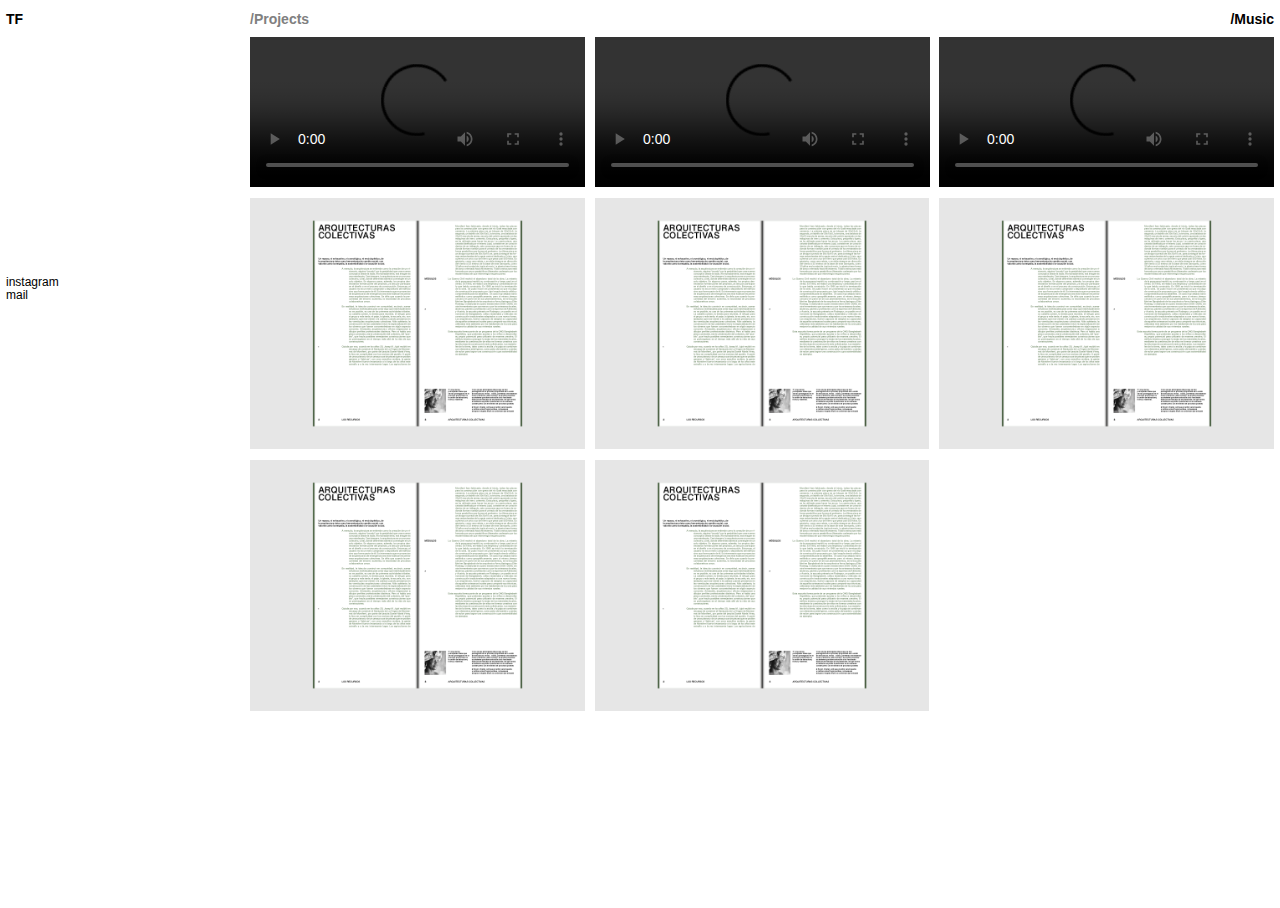
==== secondary.html @ 0ab2eb84 "Add files via upload" ====
<!DOCTYPE html>
<html lang="en">

<head>
	<meta charset="UTF-8">
	<title>tobiafarinati/Music</title>
	<link rel="stylesheet" href="./style.css">

</head>

<body>
	<div class="left">
		<h2 onclick="myFunction()">TF</h2>
		<div style="display:none" id="myDIV">
			<p class="box1">
				Un giorno usciremo per le strade,
				cambieremo i semafori e le luci,
				offriremo cipolle agli amici,
				dormiremo insieme in calde stanze tutte rosa,
				romperemo l'asfalto con dei giardini colorati,
				romperemo l'asfalto con dei giardini colorati<br><br>
			</p>
		</div>
		<div class="box">
			<a href="https://www.instagram.com/tobiafarinati/">instagram</a>
			<a href="mailto:tobiafarinati@gmail.com">mail</a>
		</div>
	</div>

	<div class="right">
		<div class="box3">
			<a style="float: left; color: grey;" href="index.html">/Projects</a>
			<a style="float: right;" href="secondary.html">/Music</a>
		</div>

		<div class="container">
			<div class="item">
				<video src="ms/5.mp4" controls>
			</div>

            <div class="item">
				<video src="ms/6.mp4" controls>
			</div>

            <div class="item">
				<video src="ms/7.mp4" controls>
			</div>
            <div class="item">
				<img src="img/2.jpg">
			</div>
            <div class="item">
				<img src="img/2.jpg">
			</div>
            <div class="item">
				<img src="img/2.jpg">
			</div>
            <div class="item">
				<img src="img/2.jpg">
			</div>
            <div class="item">
				<img src="img/2.jpg">
			</div>
		</div>
	</div>
	<script src='https://cdnjs.cloudflare.com/ajax/libs/jquery/3.6.0/jquery.min.js'></script>
	<script src="./script1.js"></script>
</body>

</html>
---- style.css ----
html {
    height: 100%;
    overflow: hidden;
    margin: 0;
    padding: 0;
    box-sizing: border-box;
    -ms-overflow-style: none;
    /* for Internet Explorer, Edge */
    scrollbar-width: none;
    /* for Firefox */
}

body {
    height: 100%;
    overflow: auto;
    box-sizing: border-box;
    -ms-overflow-style: none;
    /* for Internet Explorer, Edge */
    scrollbar-width: none;
    /* for Firefox */
}

::-webkit-scrollbar {
    display: none;
    /* for Chrome, Safari, and Opera */
}

/*BODY*/
h1 {
    font-family: Helvetica;
    color: black;
    font-size: 14px;
    line-height: 14.5px;
}

h2 {
    font-family: Helvetica;
    color: black;
    font-size: 14px;
    line-height: 14.5px;
}

h2:hover {
    font-family: Helvetica;
    color: black;
    text-decoration: underline;
    font-size: 14px;
    line-height: 14.5px;
}

h3 {
    z-index: 1;
    position: absolute;
    font-family: Helvetica;
    font-weight: 500;
    color: black;
    font-size: 12px;
    line-height: 12.5px;
    margin-top: 0;
    padding: 3px;
    display: none;
    background-color: grey;
}

p {
    font-family: Helvetica;
    color: black;
    font-weight: 500;
    text-decoration: none;
    text-justify: inter-character;
    font-size: 12px;
    line-height: 12.5px;
}

a {
    font-family: Helvetica;
    color: black;
    font-weight: 500;
    text-decoration: none;
    text-justify: inter-character;
    font-size: 12px;
    line-height: 12.5px;
}

a:hover {
    font-family: Helvetica;
    color: black;
    font-weight: 500;
    text-decoration: underline;
    text-justify: inter-character;
    font-size: 12px;
    line-height: 12px;
}

.box3>a {
    font-family: Helvetica;
    color: black;
    font-weight: 600;
    text-decoration: none;
    text-justify: inter-character;
    font-size: 14px;
    line-height: 14.5px;
    margin-top: 11.620px;
    margin-bottom: 7px;
}

.box3>a:hover {
    font-family: Helvetica;
    color: black;
    text-decoration: underline;
    text-justify: inter-character;
    font-size: 14px;
    line-height: 14.5px;
}

/*COLUMNS HOMEPAGE*/
.cont {
    display: flex;
    flex-direction: row;
    flex-wrap: wrap;
    width: 100%;
}

.left {
    position: absolute;
    width: calc(20% - 18px);
    overflow-y: scroll;
    top: 0;
    left: 0;
    padding-left: 6px;
    padding-right: 6px;
}

.right {
    position: absolute;
    top: 0;
    bottom: 0;
    right: 0px;
    padding-left: 6px;
    padding-right: 6px;
    overflow-y: scroll;
    width: 80%;
}

/*BOXES*/
.box {
    margin-top: 250px;
    left: 0;
    width: 100%;
    display: flex;
    flex-direction: column;
    flex-wrap: wrap;
}

.box1 {
    position: absolute;
    margin-top: 0;
    width: 80%;
    padding: 3px;
    background-color: grey;
}

.box2 {
    width: 70%;
    height: auto;
}

.box3 {
    width: 100%;
    display: inline-block;
    flex-direction: row;
    flex-wrap: nowrap;
}

/*MODAL*/
/*BACKGROUND MODAL*/
.modal-wrap {
    position: fixed;
    z-index: 1;
    top: 0;
    left: calc(20% - 6px);
    width: 80%;
    height: 100%;
    background-color: white;
}

/*INSIDE MODAL*/
.modal-inner {
    position: relative;
    display: inline-block;
    width: 100%;
    height: 100%;
    background-color: white;
    text-align: left;
    box-sizing: border-box;
}

.modal-head {
    margin-top: 2px;
    position: relative;
    height: auto;
    flex-direction: column;
    flex-wrap: wrap;
}

.modal-body {
    position: relative;
    width: 100%;
    height: 100%;
    overflow: auto;
}

.modal-body>img {
    position: relative;
    width: 70%;
    height: auto;
    overflow: auto;
}

.modal-body>img:last-child {
    position: relative;
    width: 70%;
    margin-bottom: 35px;
    height: auto;
    overflow: auto;
}

/*IMAGE GRID*/
.container {
    display: inline-grid;
    grid: auto / auto auto auto;
    grid-column-gap: 10px;
    grid-row-gap: 7px;
    width: 100%;
}

.item>img {
    z-index: 0;
    width: 100%;
    height: auto;
    cursor: pointer;
}

.item>video {
    z-index: 0;
    width: 100%;
    height: auto;
    cursor: pointer;
}

/*JS MODAL*/
.js-modal {
    display: none;
}

.js-modal.js-is-active {
    display: block;
}

/* Medium (tablet, 768px and down) */
@media only screen and (max-width: 1080px) {

    .container {
        display: inline-grid;
        grid: auto / auto auto;
        grid-column-gap: 10px;
        grid-row-gap: 7px;
        width: 100%;
    }
}

/* Extra small devices (phones, 600px and down) */
@media only screen and (max-width: 700px) {
    .cont {
        display: flex;
        flex-direction: column;
        flex-wrap: wrap;
        width: 100%;
    }

    .left {
        position:sticky;
        width: 100%;
        height: auto;
        overflow-y: scroll;
        top: 0;
        left: 0;
        padding-left: 0;
        padding-right: 0;
        background-color: white;
        z-index: 2;
    }
    
    .right {
        position: relative;
        top: 0;
        bottom: 0;
        right: 0;
        padding-left: 0;
        padding-right: 0;
        overflow-y: scroll;
        width: 100%;
    }

    .box {
        margin-top: 250px;
        left: 0;
        width: 100%;
        display: none;
        flex-direction: column;
        flex-wrap: wrap;
    }

    .box1 {
        position: relative;
        margin-top: 0;
        width: 100%;
        padding: 3px;
        background-color: grey;
    }

    /*MODAL*/
/*BACKGROUND MODAL*/
.modal-wrap {
    position: fixed;
    z-index: 1;
    top: 0;
    left: 0;
    padding-left: 6px;
    padding-right: 6px;
    width: calc(100% - 12px);
    height: 100%;
    background-color: white;
}

/*INSIDE MODAL*/
.modal-inner {
    position: relative;
    display: inline-block;
    width: 100%;
    height: 100%;
    background-color: white;
    text-align: left;
    box-sizing: border-box;
}

.modal-head {
    margin-top: 2px;
    position: relative;
    height: auto;
    flex-direction: column;
    flex-wrap: wrap;
}

.modal-body {
    position: relative;
    width: 100%;
    height: 100%;
    overflow: auto;
}

.modal-body>img {
    position: relative;
    width: 100%;
    height: auto;
    overflow: auto;
}

.modal-body>img:last-child {
    position: relative;
    width: 100%;
    margin-bottom: 35px;
    height: auto;
    overflow: auto;
}

.container {
    display: inline-grid;
    grid: auto / auto;
    grid-column-gap: 10px;
    grid-row-gap: 7px;
    width: 100%;
}
}
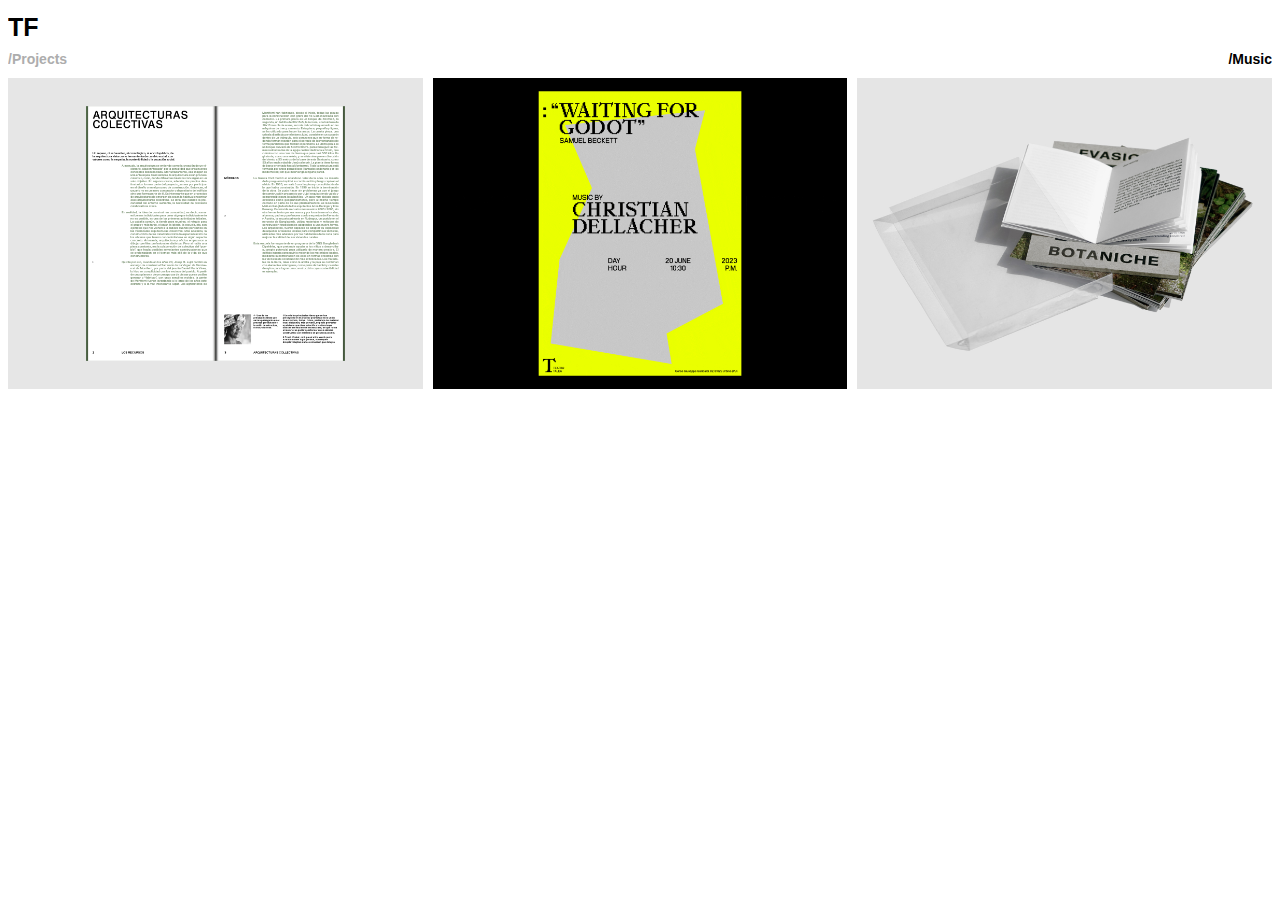
==== commit a99dff6c: "Add files via upload" ====
--- a/secondary.html
+++ b/secondary.html
@@ -9,56 +9,44 @@
 </head>
 
 <body>
-	<div class="left">
-		<h2 onclick="myFunction()">TF</h2>
-		<div style="display:none" id="myDIV">
-			<p class="box1">
-				Un giorno usciremo per le strade,
-				cambieremo i semafori e le luci,
-				offriremo cipolle agli amici,
-				dormiremo insieme in calde stanze tutte rosa,
-				romperemo l'asfalto con dei giardini colorati,
-				romperemo l'asfalto con dei giardini colorati<br><br>
-			</p>
-		</div>
-		<div class="box">
-			<a href="https://www.instagram.com/tobiafarinati/">instagram</a>
-			<a href="mailto:tobiafarinati@gmail.com">mail</a>
-		</div>
-	</div>
-
-	<div class="right">
-		<div class="box3">
-			<a style="float: left; color: grey;" href="index.html">/Projects</a>
-			<a style="float: right;" href="secondary.html">/Music</a>
+	<div class="container1">
+		<div class="item1">
+			<h2 onclick="myFunction()">TF</h2>
+			<div style="display:none" id="myDIV">
+				<p class="box1">
+					Un giorno usciremo per le strade,
+					cambieremo i semafori e le luci,
+					offriremo cipolle agli amici,
+					dormiremo insieme in calde stanze tutte rosa,
+					romperemo l'asfalto con dei giardini colorati,
+					romperemo l'asfalto con dei giardini colorati <br><br>
+					<a href="mailto:tobiafarinati@gmail.com">tobiafarinati@gmail.com</a> <br>
+					<a href="https://www.instagram.com/tobiafarinati/">IG: @tobiafarinati</a>
+				</p>
+			</div>
+			<div class="box3">
+				<a style="float: left; color: rgb(173, 173, 173);" href="index.html">/Projects</a>
+				<a style="float: right;" href="secondary.html">/Music</a>
+			</div>
 		</div>
 
-		<div class="container">
-			<div class="item">
-				<video src="ms/5.mp4" controls>
-			</div>
+		<div class="item2">
+			<div class="container">
+				<div class="item">
+					<h3 class="caption">/CEM kamanar</h3>
+					<img class="js-modal-open" data-modal-id="1" src="img/2.jpg">
+				</div>
 
-            <div class="item">
-				<video src="ms/6.mp4" controls>
-			</div>
+				<div class="item">
+					<h3 class="caption">/TEATRO TALEA</h3>
+					<img class="js-modal-open" data-modal-id="2" src="img/016.gif">
+				</div>
 
-            <div class="item">
-				<video src="ms/7.mp4" controls>
-			</div>
-            <div class="item">
-				<img src="img/2.jpg">
-			</div>
-            <div class="item">
-				<img src="img/2.jpg">
-			</div>
-            <div class="item">
-				<img src="img/2.jpg">
-			</div>
-            <div class="item">
-				<img src="img/2.jpg">
-			</div>
-            <div class="item">
-				<img src="img/2.jpg">
+				<div class="item">
+					<h3 class="caption">/Evasioni botaniche</h3>
+					<img class="js-modal-open" data-modal-id="3" src="img/28.jpg">
+				</div>
+
 			</div>
 		</div>
 	</div>
--- a/style.css
+++ b/style.css
@@ -2,7 +2,7 @@
     height: 100%;
     overflow: hidden;
     margin: 0;
-    padding: 0;
+    padding-top: 7px;
     box-sizing: border-box;
     -ms-overflow-style: none;
     /* for Internet Explorer, Edge */
@@ -35,17 +35,19 @@
 
 h2 {
     font-family: Helvetica;
-    color: black;
-    font-size: 14px;
-    line-height: 14.5px;
+    width: max-content;
+    color: black;
+    font-size: 25px;
+    line-height: 25.5px;
+    margin: 0;
 }
 
 h2:hover {
     font-family: Helvetica;
     color: black;
     text-decoration: underline;
-    font-size: 14px;
-    line-height: 14.5px;
+    font-size: 25px;
+    line-height: 25.5px;
 }
 
 h3 {
@@ -59,7 +61,36 @@
     margin-top: 0;
     padding: 3px;
     display: none;
-    background-color: grey;
+    background-color: rgb(173, 173, 173);
+}
+
+h4 {
+    position: fixed;
+    right: 4px;
+    font-family: Helvetica;
+    color: white;
+    font-size: 50px;
+    font-weight: 200;
+    line-height: 25.5px;
+    margin-top: 6px;
+    margin-bottom: 0;
+    cursor: pointer;
+    z-index: 4;
+    mix-blend-mode: difference;
+}
+
+h4:hover {
+    font-family: Helvetica;
+    color: white;
+    font-size: 50px;
+    font-weight: 200;
+    line-height: 25.5px;
+    margin-top: 6px;
+    margin-bottom: 0;
+    text-decoration: underline;
+    text-decoration-thickness: 3px;
+    cursor: pointer;
+    mix-blend-mode: difference;
 }
 
 p {
@@ -69,7 +100,7 @@
     text-decoration: none;
     text-justify: inter-character;
     font-size: 12px;
-    line-height: 12.5px;
+    line-height: 13.5px;
 }
 
 a {
@@ -113,51 +144,15 @@
     line-height: 14.5px;
 }
 
-/*COLUMNS HOMEPAGE*/
-.cont {
-    display: flex;
-    flex-direction: row;
-    flex-wrap: wrap;
-    width: 100%;
-}
-
-.left {
-    position: absolute;
-    width: calc(20% - 18px);
-    overflow-y: scroll;
-    top: 0;
-    left: 0;
-    padding-left: 6px;
-    padding-right: 6px;
-}
-
-.right {
-    position: absolute;
-    top: 0;
-    bottom: 0;
-    right: 0px;
-    padding-left: 6px;
-    padding-right: 6px;
-    overflow-y: scroll;
-    width: 80%;
-}
-
 /*BOXES*/
-.box {
-    margin-top: 250px;
-    left: 0;
-    width: 100%;
-    display: flex;
-    flex-direction: column;
-    flex-wrap: wrap;
-}
 
 .box1 {
-    position: absolute;
-    margin-top: 0;
-    width: 80%;
+    position: relative;
+    margin-top: 10px;
+    width: calc(66.666% - 10px);
     padding: 3px;
-    background-color: grey;
+    margin-bottom: 10px;
+    background-color: rgb(173, 173, 173);
 }
 
 .box2 {
@@ -170,6 +165,25 @@
     display: inline-block;
     flex-direction: row;
     flex-wrap: nowrap;
+}
+
+/*COLUMNS HOMEPAGE*/
+.container1 {
+    width: 100%;
+    position: relative;
+}
+
+.item1 {
+    width: 100%;
+    height: auto;
+    position:sticky;
+    background-color: white;
+    top: 0;
+    z-index: 3;
+}
+
+.item2 {
+    width: 100%;
 }
 
 /*MODAL*/
@@ -178,9 +192,11 @@
     position: fixed;
     z-index: 1;
     top: 0;
-    left: calc(20% - 6px);
-    width: 80%;
-    height: 100%;
+    left: 0;
+    width: calc(100% - 12px);
+    height: 100%;
+    padding-left: 6px;
+    padding-right: 6px;
     background-color: white;
 }
 
@@ -191,12 +207,10 @@
     width: 100%;
     height: 100%;
     background-color: white;
-    text-align: left;
     box-sizing: border-box;
 }
 
 .modal-head {
-    margin-top: 2px;
     position: relative;
     height: auto;
     flex-direction: column;
@@ -213,14 +227,6 @@
 .modal-body>img {
     position: relative;
     width: 70%;
-    height: auto;
-    overflow: auto;
-}
-
-.modal-body>img:last-child {
-    position: relative;
-    width: 70%;
-    margin-bottom: 35px;
     height: auto;
     overflow: auto;
 }
@@ -259,7 +265,6 @@
 
 /* Medium (tablet, 768px and down) */
 @media only screen and (max-width: 1080px) {
-
     .container {
         display: inline-grid;
         grid: auto / auto auto;
@@ -267,118 +272,41 @@
         grid-row-gap: 7px;
         width: 100%;
     }
+    
+    .box1 {
+        position: relative;
+        margin-top: 10px;
+        width: calc(50% - 10px);
+        padding: 3px;
+        margin-bottom: 10px;
+        background-color: rgb(173, 173, 173);
+    }
 }
 
 /* Extra small devices (phones, 600px and down) */
 @media only screen and (max-width: 700px) {
-    .cont {
-        display: flex;
-        flex-direction: column;
-        flex-wrap: wrap;
+    .container {
+        display: inline-grid;
+        grid: auto / auto;
+        grid-column-gap: 10px;
+        grid-row-gap: 7px;
         width: 100%;
     }
-
-    .left {
-        position:sticky;
+    
+
+    .modal-body>img {
+        position: relative;
         width: 100%;
         height: auto;
-        overflow-y: scroll;
-        top: 0;
-        left: 0;
-        padding-left: 0;
-        padding-right: 0;
-        background-color: white;
-        z-index: 2;
-    }
-    
-    .right {
-        position: relative;
-        top: 0;
-        bottom: 0;
-        right: 0;
-        padding-left: 0;
-        padding-right: 0;
-        overflow-y: scroll;
-        width: 100%;
-    }
-
-    .box {
-        margin-top: 250px;
-        left: 0;
-        width: 100%;
-        display: none;
-        flex-direction: column;
-        flex-wrap: wrap;
+        overflow: auto;
     }
 
     .box1 {
         position: relative;
-        margin-top: 0;
+        margin-top: 10px;
         width: 100%;
         padding: 3px;
-        background-color: grey;
-    }
-
-    /*MODAL*/
-/*BACKGROUND MODAL*/
-.modal-wrap {
-    position: fixed;
-    z-index: 1;
-    top: 0;
-    left: 0;
-    padding-left: 6px;
-    padding-right: 6px;
-    width: calc(100% - 12px);
-    height: 100%;
-    background-color: white;
-}
-
-/*INSIDE MODAL*/
-.modal-inner {
-    position: relative;
-    display: inline-block;
-    width: 100%;
-    height: 100%;
-    background-color: white;
-    text-align: left;
-    box-sizing: border-box;
-}
-
-.modal-head {
-    margin-top: 2px;
-    position: relative;
-    height: auto;
-    flex-direction: column;
-    flex-wrap: wrap;
-}
-
-.modal-body {
-    position: relative;
-    width: 100%;
-    height: 100%;
-    overflow: auto;
-}
-
-.modal-body>img {
-    position: relative;
-    width: 100%;
-    height: auto;
-    overflow: auto;
-}
-
-.modal-body>img:last-child {
-    position: relative;
-    width: 100%;
-    margin-bottom: 35px;
-    height: auto;
-    overflow: auto;
-}
-
-.container {
-    display: inline-grid;
-    grid: auto / auto;
-    grid-column-gap: 10px;
-    grid-row-gap: 7px;
-    width: 100%;
-}
+        margin-bottom: 10px;
+        background-color: rgb(173, 173, 173);
+    }
 }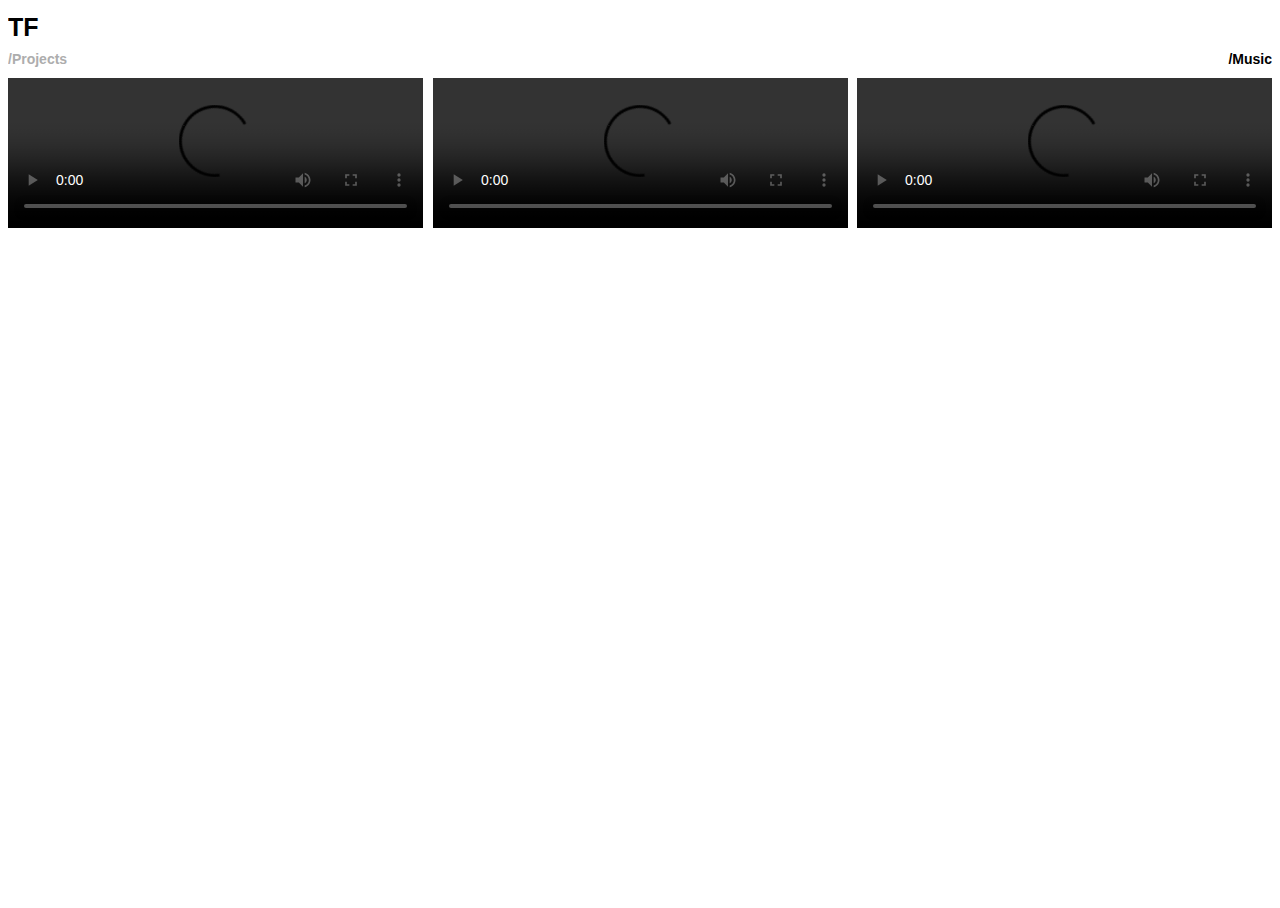
==== commit e78a321c: "Add files via upload" ====
--- a/secondary.html
+++ b/secondary.html
@@ -5,7 +5,8 @@
 	<meta charset="UTF-8">
 	<title>tobiafarinati/Music</title>
 	<link rel="stylesheet" href="./style.css">
-
+	<meta name="viewport" content="width=device-width, initial-scale=1" http-equiv="Content-Type"
+		content="text/html; charset=utf-8">
 </head>
 
 <body>
@@ -33,20 +34,18 @@
 		<div class="item2">
 			<div class="container">
 				<div class="item">
-					<h3 class="caption">/CEM kamanar</h3>
-					<img class="js-modal-open" data-modal-id="1" src="img/2.jpg">
+					<video src="ms/5.mp4" controls>
 				</div>
-
+	
 				<div class="item">
-					<h3 class="caption">/TEATRO TALEA</h3>
-					<img class="js-modal-open" data-modal-id="2" src="img/016.gif">
+					<video controls>
+						<source src="https://drive.google.com/uc?export=download&id=1JvzifKDZiCmd-rnuJxX3Ka1npFGfnNCs" type='video/mp4'>
+					</video>
 				</div>
-
+	
 				<div class="item">
-					<h3 class="caption">/Evasioni botaniche</h3>
-					<img class="js-modal-open" data-modal-id="3" src="img/28.jpg">
+					<video src="ms/7.mp4" controls>
 				</div>
-
 			</div>
 		</div>
 	</div>
--- a/style.css
+++ b/style.css
@@ -176,7 +176,7 @@
 .item1 {
     width: 100%;
     height: auto;
-    position:sticky;
+    position: sticky;
     background-color: white;
     top: 0;
     z-index: 3;
@@ -184,6 +184,7 @@
 
 .item2 {
     width: 100%;
+    height: auto;
 }
 
 /*MODAL*/
@@ -231,6 +232,13 @@
     overflow: auto;
 }
 
+.modal-body>video {
+    position: relative;
+    width: 70%;
+    height: auto;
+    overflow: auto;
+}
+
 /*IMAGE GRID*/
 .container {
     display: inline-grid;
@@ -272,7 +280,7 @@
         grid-row-gap: 7px;
         width: 100%;
     }
-    
+
     .box1 {
         position: relative;
         margin-top: 10px;
@@ -284,7 +292,7 @@
 }
 
 /* Extra small devices (phones, 600px and down) */
-@media only screen and (max-width: 700px) {
+@media only screen and (max-width: 600px) {
     .container {
         display: inline-grid;
         grid: auto / auto;
@@ -292,7 +300,7 @@
         grid-row-gap: 7px;
         width: 100%;
     }
-    
+
 
     .modal-body>img {
         position: relative;
@@ -304,9 +312,14 @@
     .box1 {
         position: relative;
         margin-top: 10px;
-        width: 100%;
+        width: calc(100% - 6px);
         padding: 3px;
         margin-bottom: 10px;
         background-color: rgb(173, 173, 173);
     }
+
+    .box2 {
+        width: 100%;
+        height: auto;
+    }
 }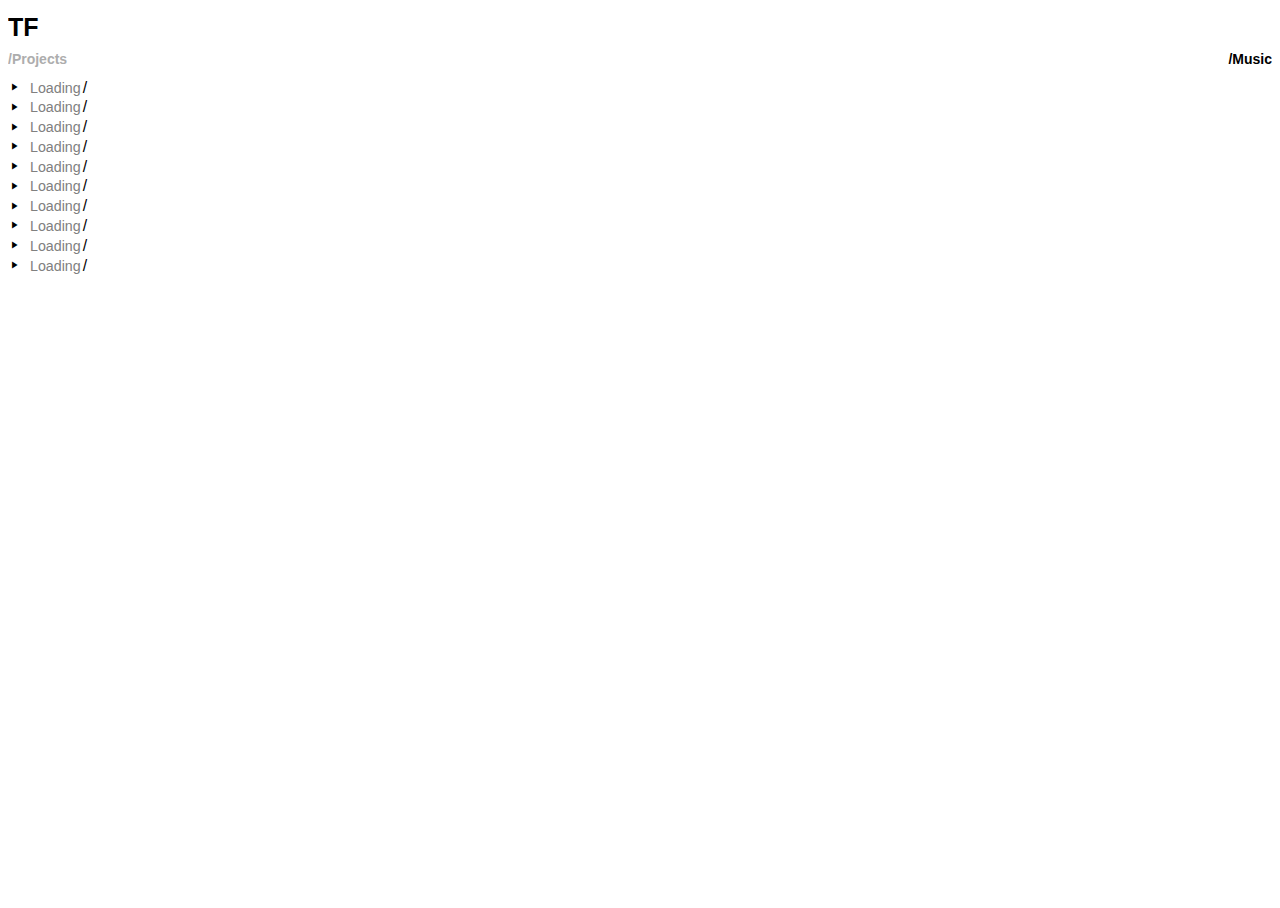
==== commit a785da6f: "Add files via upload" ====
--- a/secondary.html
+++ b/secondary.html
@@ -4,9 +4,12 @@
 <head>
 	<meta charset="UTF-8">
 	<title>tobiafarinati/Music</title>
-	<link rel="stylesheet" href="./style.css">
-	<meta name="viewport" content="width=device-width, initial-scale=1" http-equiv="Content-Type"
-		content="text/html; charset=utf-8">
+    <meta name="viewport" content="width=device-width, initial-scale=1"
+    http-equiv="Content-Type" content="text/html; charset=utf-8">
+	<link rel="stylesheet" href="style.css" type="text/css">
+	<link rel="stylesheet" href="https://fonts.googleapis.com/icon?family=Material+Icons">
+	<link rel="stylesheet" href="aud-player.css">
+    <script defer src="aud-player.js"></script>
 </head>
 
 <body>
@@ -32,21 +35,16 @@
 		</div>
 
 		<div class="item2">
-			<div class="container">
-				<div class="item">
-					<video src="ms/5.mp4" controls>
-				</div>
-	
-				<div class="item">
-					<video controls>
-						<source src="https://drive.google.com/uc?export=download&id=1JvzifKDZiCmd-rnuJxX3Ka1npFGfnNCs" type='video/mp4'>
-					</video>
-				</div>
-	
-				<div class="item">
-					<video src="ms/7.mp4" controls>
-				</div>
-			</div>
+				<div class="aWrap" data-src="database/1.wav"></div>
+				<div class="aWrap" data-src="database/2.wav"></div>
+				<div class="aWrap" data-src="database/3.wav"></div>
+				<div class="aWrap" data-src="database/4.wav"></div>
+				<div class="aWrap" data-src="database/5.wav"></div>
+				<div class="aWrap" data-src="database/6.wav"></div>
+				<div class="aWrap" data-src="database/7.wav"></div>
+				<div class="aWrap" data-src="database/8.wav"></div>
+				<div class="aWrap" data-src="database/9.wav"></div>
+				<div class="aWrap" data-src="database/10.wav"></div>
 		</div>
 	</div>
 	<script src='https://cdnjs.cloudflare.com/ajax/libs/jquery/3.6.0/jquery.min.js'></script>
--- a/style.css
+++ b/style.css
@@ -309,6 +309,13 @@
         overflow: auto;
     }
 
+    .modal-body>video {
+        position: relative;
+        width: 100%;
+        height: auto;
+        overflow: auto;
+    }
+
     .box1 {
         position: relative;
         margin-top: 10px;
--- a/aud-player.css
+++ b/aud-player.css
@@ -0,0 +1,207 @@
+span {
+  color: grey;
+  font-size: 0.9em;
+  line-height: 1.3;
+}
+
+/* (A) MATERIAL ICONS */
+.material-icons {
+  font-size: 0.9em;
+  line-height: 1.3;
+  color:black;
+}
+
+.aNow {
+  color: grey;
+  margin-right: 2px;
+}
+
+.aTime {
+  color: grey;
+  margin-left: 2px;
+}
+
+/* (B) WRAPPER */
+.aWrap {
+  font-family: Helvetica;
+  display: flex;
+  align-items: left;
+  /* allow buttons to wrap into another row on small screens */
+  /* flex-wrap: wrap; */
+  max-width: 100%;
+  padding: 0px;
+  margin-top: 1px;
+  border-radius: 0px;
+  font-size: 0.9em;
+  line-height: 1.3;
+}
+.aWrap, .aWrap * { 
+box-sizing: border-box; 
+}
+
+/* (C) PLAY/PAUSE BUTTON */
+.aPlay {
+  color: black;
+  padding: 0;
+  margin: 0;
+  background: 0;
+  border: 0;
+  cursor: pointer;
+}
+
+/* (D) TIME */
+.aCron {
+  display: flex;
+  flex-direction: row;
+  font-size: 1.1em;
+  line-height: 1.185;
+  color: black;
+  margin: 0 10px;
+
+}
+
+/* (E) RANGE SLIDERS */
+/* (E1) HIDE DEFAULT */
+.aWrap input[type="range"] {
+  appearance: none;
+  border: none;
+  outline: none;
+  box-shadow: none;
+  width: 150px;
+  padding: 0;
+  margin: 0;
+  background: 0;
+}
+.aWrap input[type="range"]::-webkit-slider-thumb {
+  appearance: none;
+}
+
+/* (E2) CUSTOM SLIDER TRACK */
+.aWrap input[type=range]::-webkit-slider-runnable-track {
+  background: none;
+}
+.aWrap input[type=range]::-moz-range-track {
+  background: none;
+}
+
+/* (E3) CUSTOM SLIDER BUTTON */
+.aWrap input[type=range]::-webkit-slider-thumb {
+  width: 16px; height: 16px;
+  border-radius: 50%;
+  border: 0;
+  background: #fff;
+}
+.aWrap input[type=range]::-moz-range-thumb {
+  width: 16px; height: 16px;
+  border-radius: 50%;
+  border: 0;
+  background: #fff;
+}
+
+/* (F) VOLUME */
+.aVolIco {
+  margin: 0 10px;
+  cursor: pointer;
+}
+
+
+/*AUDIO PLAYER WHITE*/
+/* (A) MATERIAL ICONS */
+.material-icons1 {
+  font-size: 0.9em;
+  line-height: 1.3;
+  color:white;
+}
+
+.aNow {
+  color: grey;
+  margin-right: 2px;
+}
+
+.aTime {
+  color: grey;
+  margin-left: 2px;
+}
+
+/* (B) WRAPPER */
+.aWrap1 {
+  font-family: Helvetica;
+  display: flex;
+  align-items: left;
+  /* allow buttons to wrap into another row on small screens */
+  /* flex-wrap: wrap; */
+  max-width: 100%;
+  padding: 0px;
+  margin-top: 0px;
+  border-radius: 0px;
+  font-size: 0.9em;
+  line-height: 1.3;
+  color: #fff;
+}
+.aWrap1, .aWrap1 * { 
+box-sizing: border-box; 
+}
+
+/* (C) PLAY/PAUSE BUTTON */
+.aPlay1 {
+  color: white;
+  padding: 0;
+  margin: 0;
+  background: 0;
+  border: 0;
+  cursor: pointer;
+}
+
+/* (D) TIME */
+.aCron1 {
+  display: flex;
+  flex-direction: row;
+  font-size: 1.1em;
+  line-height: 1.185;
+  color: white;
+  margin: 0 10px;
+}
+
+/* (E) RANGE SLIDERS */
+/* (E1) HIDE DEFAULT */
+.aWrap1 input[type="range"] {
+  appearance: none;
+  border: none;
+  outline: none;
+  box-shadow: none;
+  width: 150px;
+  padding: 0;
+  margin: 0;
+  background: 0;
+}
+.aWrap1 input[type="range"]::-webkit-slider-thumb {
+  appearance: none;
+}
+
+/* (E2) CUSTOM SLIDER TRACK */
+.aWrap1 input[type=range]::-webkit-slider-runnable-track {
+  background: none;
+}
+.aWrap1 input[type=range]::-moz-range-track {
+  background: none;
+}
+
+/* (E3) CUSTOM SLIDER BUTTON */
+.aWrap1 input[type=range]::-webkit-slider-thumb {
+  width: 16px; height: 16px;
+  border-radius: 50%;
+  border: 0;
+  background: #fff;
+}
+.aWrap1 input[type=range]::-moz-range-thumb {
+  width: 16px; height: 16px;
+  border-radius: 50%;
+  border: 0;
+  background: #fff;
+}
+
+/* (F) VOLUME */
+.aVolIco1 {
+  margin: 0 10px;
+  cursor: pointer;
+}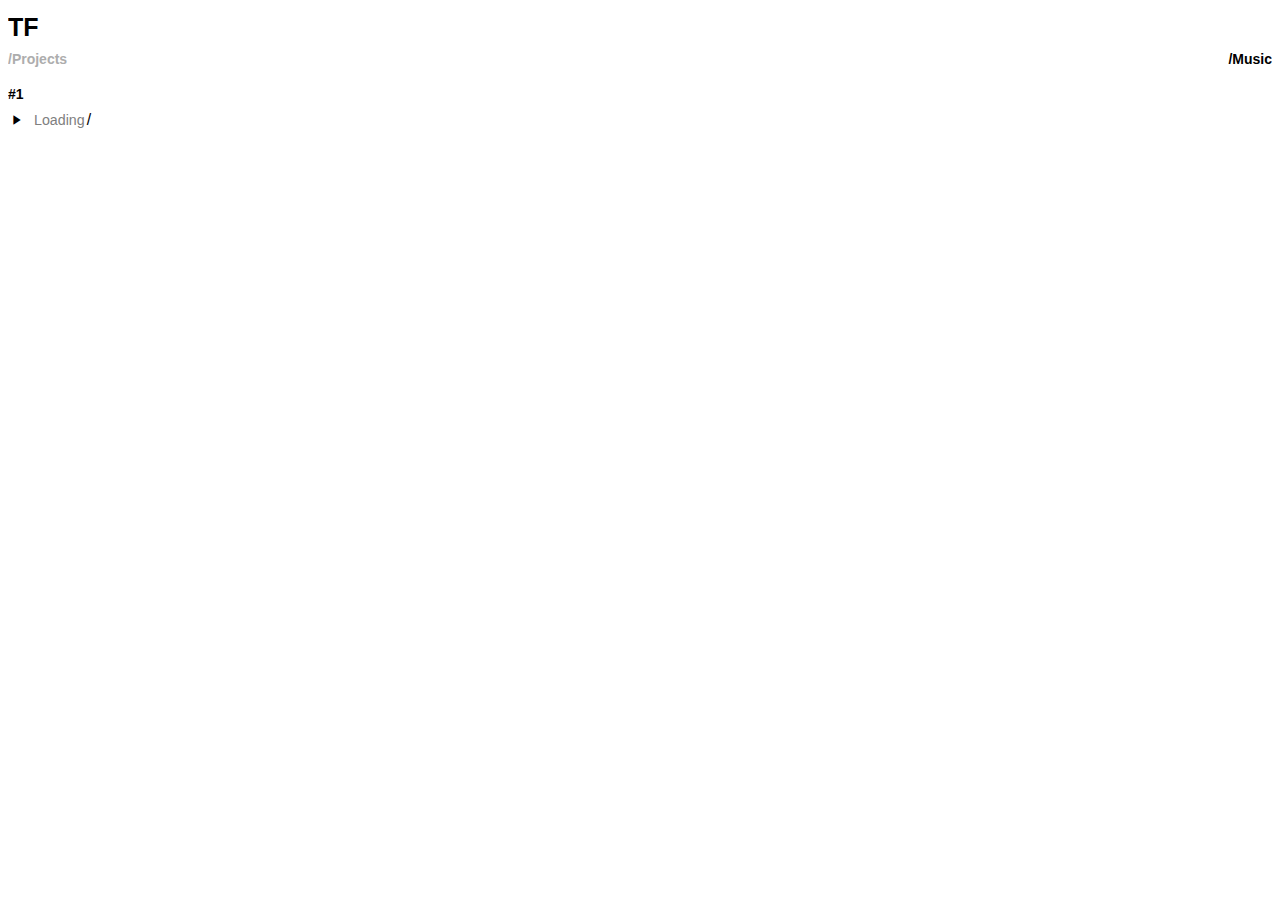
==== commit 4e2af1c1: "Add files via upload" ====
--- a/secondary.html
+++ b/secondary.html
@@ -24,6 +24,8 @@
 					dormiremo insieme in calde stanze tutte rosa,
 					romperemo l'asfalto con dei giardini colorati,
 					romperemo l'asfalto con dei giardini colorati <br><br>
+					BA Product and Visual Design at IUAV university in Venice <br>
+					MA Communication and Design for publishing at ISIA Urbino <br><br>
 					<a href="mailto:tobiafarinati@gmail.com">tobiafarinati@gmail.com</a> <br>
 					<a href="https://www.instagram.com/tobiafarinati/">IG: @tobiafarinati</a>
 				</p>
@@ -35,19 +37,13 @@
 		</div>
 
 		<div class="item2">
+			<h1>#1</h1>
 				<div class="aWrap" data-src="database/1.wav"></div>
-				<div class="aWrap" data-src="database/2.wav"></div>
-				<div class="aWrap" data-src="database/3.wav"></div>
-				<div class="aWrap" data-src="database/4.wav"></div>
-				<div class="aWrap" data-src="database/5.wav"></div>
-				<div class="aWrap" data-src="database/6.wav"></div>
-				<div class="aWrap" data-src="database/7.wav"></div>
-				<div class="aWrap" data-src="database/8.wav"></div>
-				<div class="aWrap" data-src="database/9.wav"></div>
-				<div class="aWrap" data-src="database/10.wav"></div>
+			
 		</div>
 	</div>
 	<script src='https://cdnjs.cloudflare.com/ajax/libs/jquery/3.6.0/jquery.min.js'></script>
+	<script src="./script.js"></script>
 	<script src="./script1.js"></script>
 </body>
 
--- a/aud-player.css
+++ b/aud-player.css
@@ -6,8 +6,8 @@
 
 /* (A) MATERIAL ICONS */
 .material-icons {
-  font-size: 0.9em;
-  line-height: 1.3;
+  font-size: 16px;
+  line-height: 1.2;
   color:black;
 }
 
@@ -204,4 +204,12 @@
 .aVolIco1 {
   margin: 0 10px;
   cursor: pointer;
-}+}
+
+
+
+
+
+
+
+
